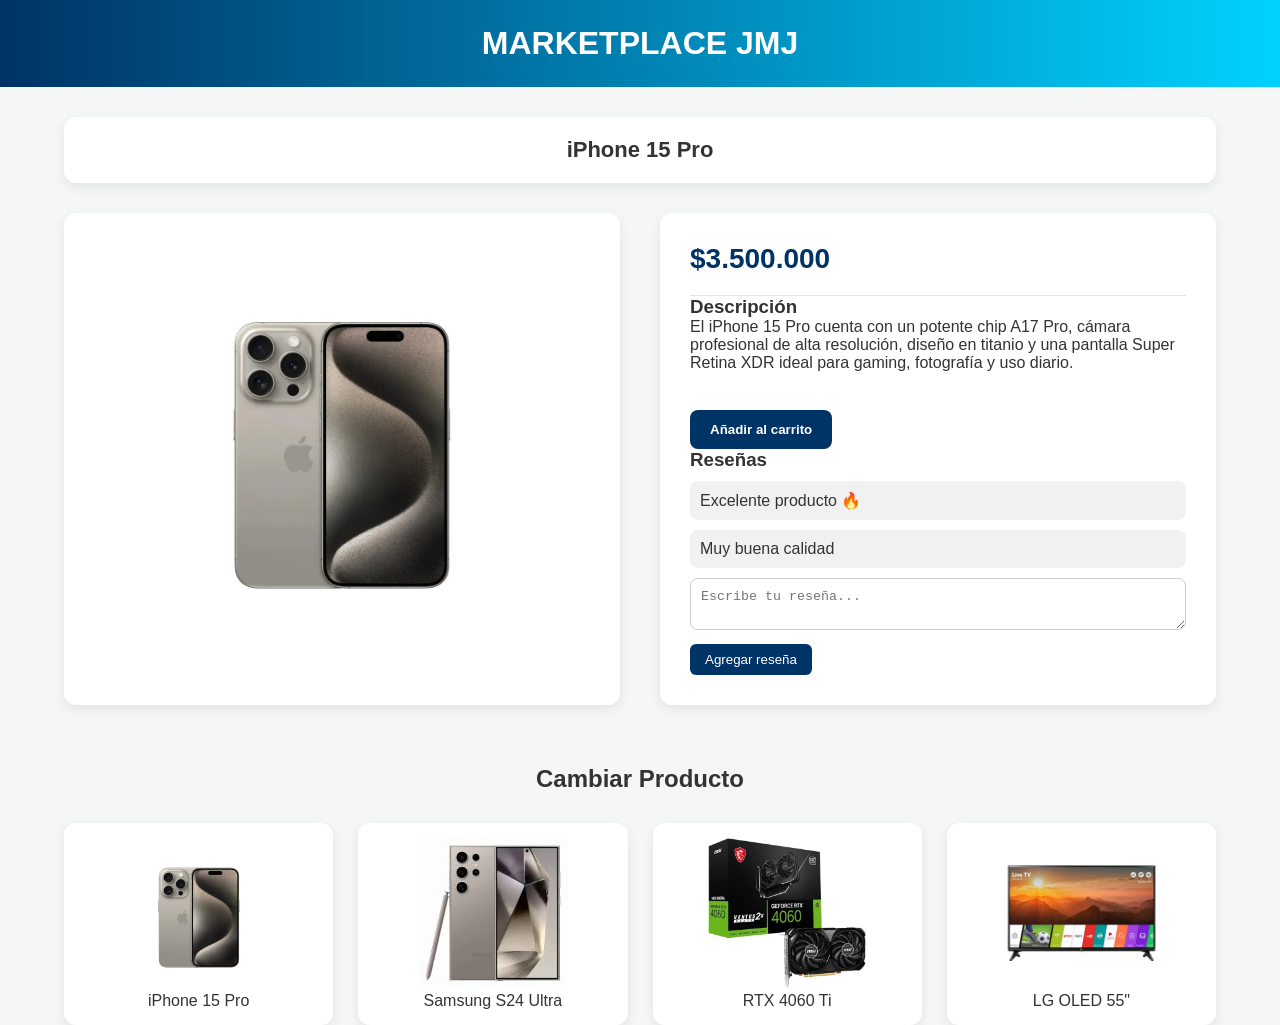
==== mario/Pagina-de-Productos/iphone.html @ 3728b640 "Add files via upload" ====
<!DOCTYPE html>
<html lang="es">
<head>
<meta charset="UTF-8">
<title>Producto - Marketplace JMJ</title>
<link rel="stylesheet" href="styles.css">
</head>

<body>

<header>
    <h1>MARKETPLACE JMJ</h1>
</header>

<div class="container-title">
    iPhone 15 Pro
</div>

<main>

<div class="container-img">
    <img src="img/iphone.jpg">
</div>

<div class="container-info-product">

    <div class="container-price">
        <span>$3.500.000</span>
    </div>
<!-- DESCRIPCIÓN DEL PRODUCTO -->
<div class="product-description">

    <h3>Descripción</h3>

    <p>
        El iPhone 15 Pro cuenta con un potente chip A17 Pro,
        cámara profesional de alta resolución, diseño en titanio
        y una pantalla Super Retina XDR ideal para gaming,
        fotografía y uso diario.
    </p>

</div>
    <br>

    <!-- BOTÓN AÑADIR AL CARRITO -->
    <button class="btn-add-to-cart" id="cart-btn" onclick="showCartControls()">
        Añadir al carrito
    </button>

    <!-- CONTADOR DEL CARRITO -->
    <div id="cart-controls" style="display: none;">

        <button onclick="decreaseQuantity()">-</button>

        <span id="quantity">1</span>

        <button onclick="increaseQuantity()">+</button>

    </div>

    <!-- RESEÑAS -->
    <div class="section-reviews">

        <h3>Reseñas</h3>

        <div id="reviews-container">
            <div class="review">Excelente producto 🔥</div>
            <div class="review">Muy buena calidad</div>
        </div>

        <div class="review-form">

            <textarea id="new-review" placeholder="Escribe tu reseña..."></textarea>

            <button onclick="addReview()">
                Agregar reseña
            </button>

        </div>

    </div>

</div>

</main>

<!-- PRODUCTOS -->
<section class="container-related-products">

<h2 style="text-align:center;">Cambiar Producto</h2>

<div class="card-list-products">

    <!-- IPHONE -->
    <div class="card" onclick="window.location.href='iphone.html'">
        <img src="img/iphone.jpg">
        <p>iPhone 15 Pro</p>
    </div>

    <!-- SAMSUNG -->
    <div class="card" onclick="window.location.href='samsung.html'">
        <img src="img/samsung.jpg">
        <p>Samsung S24 Ultra</p>
    </div>

    <!-- RTX -->
    <div class="card" onclick="window.location.href='rtx4060.html'">
        <img src="img/rtx4060.jpg">
        <p>RTX 4060 Ti</p>
    </div>

    <!-- TV -->
    <div class="card" onclick="window.location.href='tv-lg.html'">
        <img src="img/tv-lg.jpg">
        <p>LG OLED 55"</p>
    </div>

</div>

</section>

<script>

// ==========================
// RESEÑAS
// ==========================

function addReview() {

    // Obtener texto
    const reviewText = document.getElementById("new-review").value;

    // Validar vacío
    if (reviewText.trim() === "") {

        alert("Por favor escribe una reseña");

        return;
    }

    // Crear reseña
    const newReview = document.createElement("div");

    newReview.classList.add("review");

    newReview.textContent = reviewText;

    // Agregar reseña
    document.getElementById("reviews-container").appendChild(newReview);

    // Limpiar textarea
    document.getElementById("new-review").value = "";
}


// ==========================
// CARRITO
// ==========================

// Cantidad inicial
let quantity = 1;

// Mostrar contador
function showCartControls() {

    // Ocultar botón
    document.getElementById("cart-btn").style.display = "none";

    // Mostrar controles
    document.getElementById("cart-controls").style.display = "flex";
}

// Aumentar cantidad
function increaseQuantity() {

    quantity++;

    document.getElementById("quantity").textContent = quantity;
}

// Disminuir cantidad
function decreaseQuantity() {

    if(quantity > 1){

        quantity--;

        document.getElementById("quantity").textContent = quantity;
    }
}

</script>

</body>
</html>
---- mario/Pagina-de-Productos/styles.css ----
:root {
    --gris-fondo: #f4f7f6;
    --blanco-puro: #ffffff;
    --azul-celeste: #00d2ff;
    --azul-oscuro: #003366;
    --texto-oscuro: #333333;
}

* {
    margin: 0;
    padding: 0;
    box-sizing: border-box;
}

body {
    font-family: 'Segoe UI', sans-serif;
    background-color: var(--gris-fondo);
    color: var(--texto-oscuro);
}

/* ===== HEADER ===== */
header {
    background: linear-gradient(90deg, var(--azul-oscuro), var(--azul-celeste));
    padding: 25px;
    text-align: center;
    color: white;
}

/* ===== TITULO PRODUCTO ===== */
.container-title {
    padding: 20px;
    margin: 30px auto;
    width: 90%;
    background: var(--blanco-puro);
    border-radius: 12px;
    text-align: center;
    font-weight: bold;
    font-size: 22px;
    box-shadow: 0 4px 12px rgba(0,0,0,0.08);
}

/* ===== MAIN ===== */
main {
    display: flex;
    gap: 40px;
    width: 90%;
    margin: auto;
    margin-bottom: 60px;
}

/* ===== IMAGEN ===== */
.container-img {
    flex: 1;
    background: var(--blanco-puro);
    border-radius: 12px;
    padding: 30px;
    box-shadow: 0 4px 12px rgba(0,0,0,0.08);
}

.container-img img {
    width: 100%;
    height: 400px;
    object-fit: contain;
}

/* ===== INFO PRODUCTO ===== */
.container-info-product {
    flex: 1;
    background: var(--blanco-puro);
    padding: 30px;
    border-radius: 12px;
    box-shadow: 0 4px 12px rgba(0,0,0,0.08);
}

/* ===== PRECIO ===== */
.container-price {
    padding-bottom: 20px;
    border-bottom: 1px solid #e4e4e4;
}

.container-price span {
    font-size: 28px;
    font-weight: bold;
    color: var(--azul-oscuro);
}

/* ===== BOTÓN ===== */
.btn-add-to-cart {
    border: none;
    background-color: var(--azul-oscuro);
    padding: 12px 20px;
    color: white;
    font-weight: bold;
    cursor: pointer;
    border-radius: 8px;
    margin-top: 20px;
    transition: 0.3s;
}

.btn-add-to-cart:hover {
    background-color: var(--azul-celeste);
    color: var(--azul-oscuro);
}

/* ===== DESCRIPCIÓN / INFO / RESEÑAS ===== */
.container-description,
.container-additional-information,
.container-reviews {
    margin-top: 25px;
    border-top: 1px solid #e4e4e4;
    padding-top: 15px;
}

.title-description,
.title-additional-information,
.title-reviews {
    cursor: pointer;
    font-weight: bold;
    color: var(--azul-oscuro);
}

.text-description,
.text-additional-information,
.text-reviews {
    margin-top: 15px;
    line-height: 22px;
}

/* ===== RESEÑAS VISUALES ===== */
.review {
    background: #f1f1f1;
    padding: 10px;
    border-radius: 8px;
    margin-top: 10px;
}

.review-form textarea {
    width: 100%;
    padding: 10px;
    border-radius: 8px;
    border: 1px solid #ccc;
    margin-top: 10px;
}

.review-form button {
    margin-top: 10px;
    background: var(--azul-oscuro);
    color: white;
    border: none;
    padding: 8px 15px;
    border-radius: 6px;
    cursor: pointer;
}

/* ===== PRODUCTOS RELACIONADOS ===== */
.container-related-products {
    width: 90%;
    margin: auto;
}

.container-related-products h2 {
    text-align: center;
    margin-bottom: 30px;
}

.card-list-products {
    display: grid;
    grid-template-columns: repeat(4, 1fr);
    gap: 25px;
}

.card {
    background: var(--blanco-puro);
    padding: 15px;
    border-radius: 12px;
    text-align: center;
    cursor: pointer;
    box-shadow: 0 4px 12px rgba(0,0,0,0.08);
    transition: 0.3s;
}

.card:hover {
    transform: translateY(-8px);
}

.card img {
    height: 150px;
    object-fit: contain;
}

/* ===== FOOTER ===== */
footer {
    margin-top: 50px;
    padding: 30px;
    text-align: center;
    background: var(--blanco-puro);
}
/* ===== CONTADOR CARRITO ===== */

#cart-controls{
    display: flex;
    align-items: center;
    gap: 15px;
    margin-top: 20px;
}

#cart-controls button{
    width: 40px;
    height: 40px;
    border: none;
    border-radius: 50%;
    background-color: var(--azul-oscuro);
    color: white;
    font-size: 22px;
    font-weight: bold;
    cursor: pointer;
    transition: 0.3s;
}

#cart-controls button:hover{
    background-color: var(--azul-celeste);
    color: var(--azul-oscuro);
    transform: scale(1.1);
}

#quantity{
    font-size: 22px;
    font-weight: bold;
    color: var(--azul-oscuro);
    min-width: 25px;
    text-align: center;
}
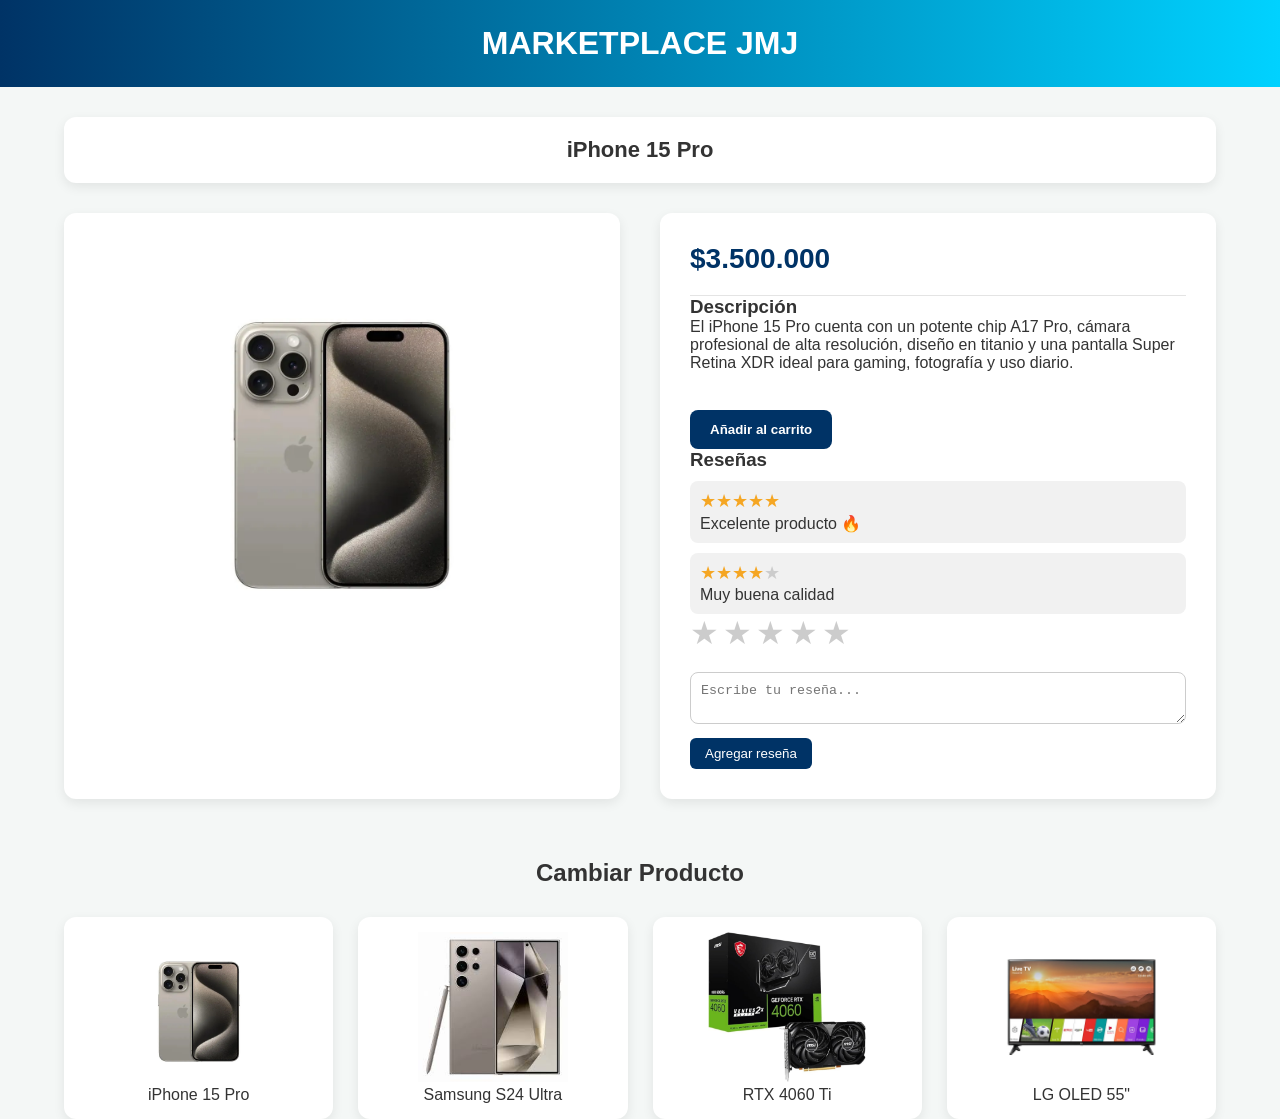
==== commit a3f14e17: "Add files via upload" ====
--- a/mario/Pagina-de-Productos/iphone.html
+++ b/mario/Pagina-de-Productos/iphone.html
@@ -4,12 +4,50 @@
 <meta charset="UTF-8">
 <title>Producto - Marketplace JMJ</title>
 <link rel="stylesheet" href="styles.css">
+<style>
+    header a {
+        text-decoration: none;
+        color: inherit;
+    }
+
+    header a:hover {
+        opacity: 0.8;
+        cursor: pointer;
+    }
+
+    /* ESTRELLAS - SELECTOR */
+    .star-selector {
+        display: flex;
+        flex-direction: row-reverse;
+        justify-content: flex-end;
+        gap: 4px;
+        margin-bottom: 10px;
+    }
+    .star-selector input { display: none; }
+    .star-selector label {
+        font-size: 2rem;
+        color: #ccc;
+        cursor: pointer;
+        transition: color 0.2s;
+    }
+    .star-selector input:checked ~ label,
+    .star-selector label:hover,
+    .star-selector label:hover ~ label {
+        color: #f5a623;
+    }
+
+    /* ESTRELLAS - RESEÑA */
+    .review-stars { color: #f5a623; font-size: 1.1rem; margin-bottom: 2px; }
+    .review-stars .empty-star { color: #ccc; }
+</style>
 </head>
 
 <body>
 
 <header>
-    <h1>MARKETPLACE JMJ</h1>
+    <a href="index.html">
+        <h1>MARKETPLACE JMJ</h1>
+    </a>
 </header>
 
 <div class="container-title">
@@ -27,19 +65,20 @@
     <div class="container-price">
         <span>$3.500.000</span>
     </div>
-<!-- DESCRIPCIÓN DEL PRODUCTO -->
-<div class="product-description">
-
-    <h3>Descripción</h3>
-
-    <p>
-        El iPhone 15 Pro cuenta con un potente chip A17 Pro,
-        cámara profesional de alta resolución, diseño en titanio
-        y una pantalla Super Retina XDR ideal para gaming,
-        fotografía y uso diario.
-    </p>
-
-</div>
+
+    <!-- DESCRIPCIÓN DEL PRODUCTO -->
+    <div class="product-description">
+
+        <h3>Descripción</h3>
+
+        <p>
+            El iPhone 15 Pro cuenta con un potente chip A17 Pro,
+            cámara profesional de alta resolución, diseño en titanio
+            y una pantalla Super Retina XDR ideal para gaming,
+            fotografía y uso diario.
+        </p>
+
+    </div>
     <br>
 
     <!-- BOTÓN AÑADIR AL CARRITO -->
@@ -64,11 +103,36 @@
         <h3>Reseñas</h3>
 
         <div id="reviews-container">
-            <div class="review">Excelente producto 🔥</div>
-            <div class="review">Muy buena calidad</div>
+
+            <div class="review">
+                <div class="review-stars">★★★★★</div>
+                <div class="review-text">Excelente producto 🔥</div>
+            </div>
+
+            <div class="review">
+                <div class="review-stars">★★★★<span class="empty-star">★</span></div>
+                <div class="review-text">Muy buena calidad</div>
+            </div>
+
         </div>
 
         <div class="review-form">
+            <div class="star-selector">
+                <input type="radio" id="star5" name="rating" value="5">
+                <label for="star5">★</label>
+
+                <input type="radio" id="star4" name="rating" value="4">
+                <label for="star4">★</label>
+
+                <input type="radio" id="star3" name="rating" value="3">
+                <label for="star3">★</label>
+
+                <input type="radio" id="star2" name="rating" value="2">
+                <label for="star2">★</label>
+
+                <input type="radio" id="star1" name="rating" value="1">
+                <label for="star1">★</label>
+            </div>
 
             <textarea id="new-review" placeholder="Escribe tu reseña..."></textarea>
 
@@ -127,29 +191,43 @@
 
 function addReview() {
 
-    // Obtener texto
     const reviewText = document.getElementById("new-review").value;
+    const selectedStar = document.querySelector('input[name="rating"]:checked');
 
     // Validar vacío
     if (reviewText.trim() === "") {
-
         alert("Por favor escribe una reseña");
-
         return;
+    }
+
+    // Validar estrellas
+    if (!selectedStar) {
+        alert("Por favor selecciona una calificación con estrellas");
+        return;
+    }
+
+    const starCount = parseInt(selectedStar.value);
+
+    // Construir estrellas
+    let starsHTML = "";
+    for (let i = 1; i <= 5; i++) {
+        starsHTML += i <= starCount ? "★" : '<span class="empty-star">★</span>';
     }
 
     // Crear reseña
     const newReview = document.createElement("div");
-
     newReview.classList.add("review");
-
-    newReview.textContent = reviewText;
+    newReview.innerHTML = `
+        <div class="review-stars">${starsHTML}</div>
+        <div class="review-text">${reviewText}</div>
+    `;
 
     // Agregar reseña
     document.getElementById("reviews-container").appendChild(newReview);
 
-    // Limpiar textarea
+    // Limpiar formulario
     document.getElementById("new-review").value = "";
+    selectedStar.checked = false;
 }
 
 
--- a/mario/Pagina-de-Productos/styles.css
+++ b/mario/Pagina-de-Productos/styles.css
@@ -229,4 +229,4 @@
     color: var(--azul-oscuro);
     min-width: 25px;
     text-align: center;
-}+}
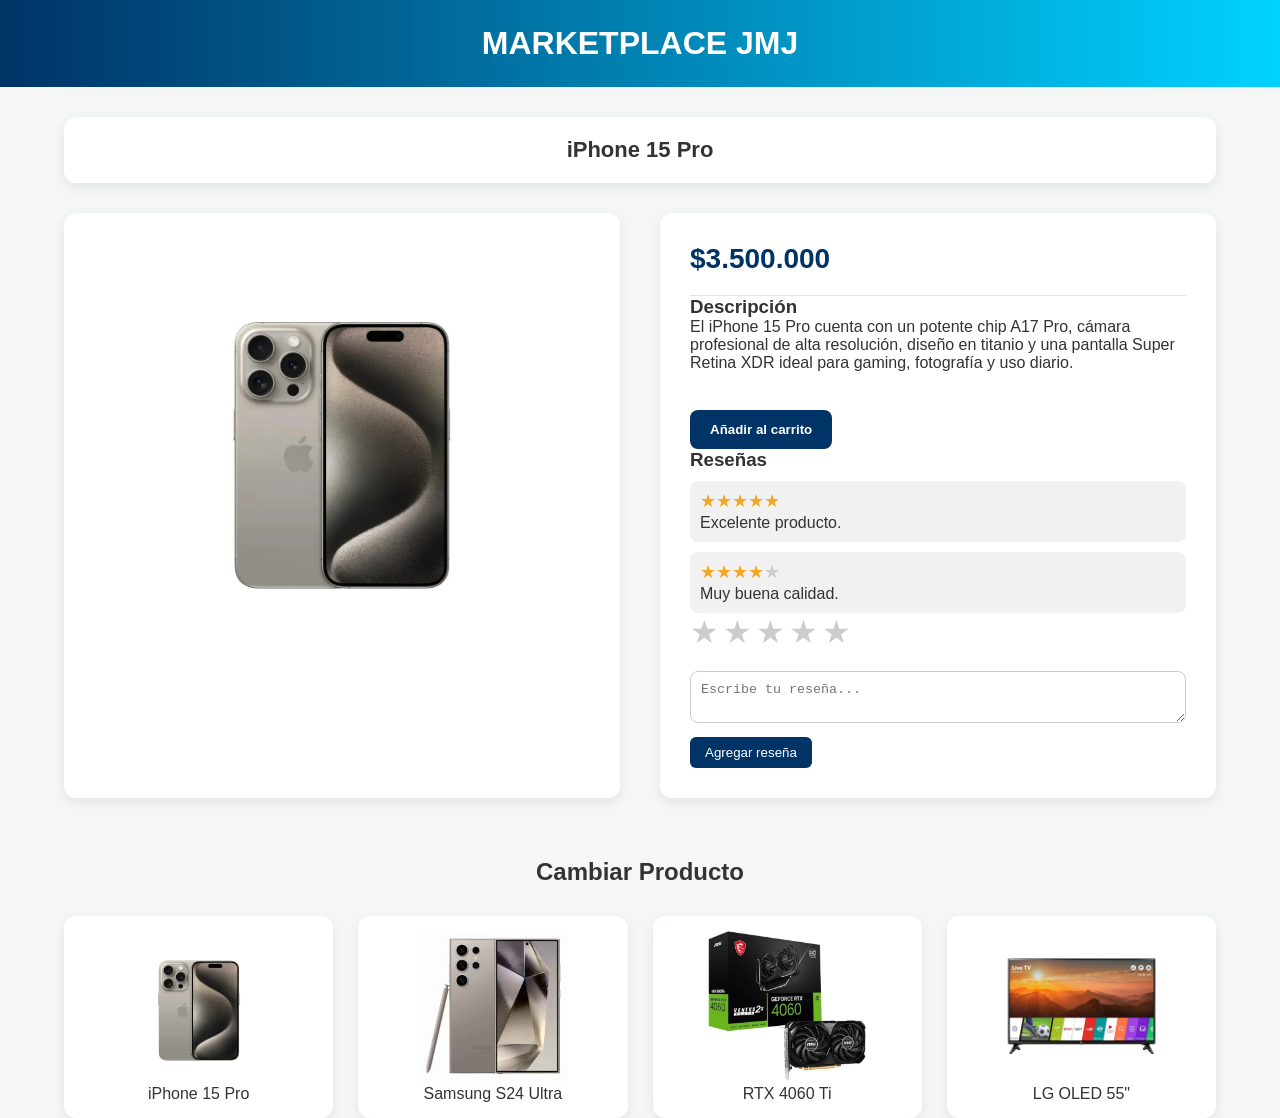
==== commit 13968539: "Fix HTML encoding issues in iphone.html" ====
--- a/mario/Pagina-de-Productos/iphone.html
+++ b/mario/Pagina-de-Productos/iphone.html
@@ -106,12 +106,12 @@
 
             <div class="review">
                 <div class="review-stars">★★★★★</div>
-                <div class="review-text">Excelente producto 🔥</div>
+                <div class="review-text">Excelente producto. </div>
             </div>
 
             <div class="review">
                 <div class="review-stars">★★★★<span class="empty-star">★</span></div>
-                <div class="review-text">Muy buena calidad</div>
+                <div class="review-text">Muy buena calidad. </div>
             </div>
 
         </div>
@@ -270,4 +270,4 @@
 </script>
 
 </body>
-</html>+</html>
